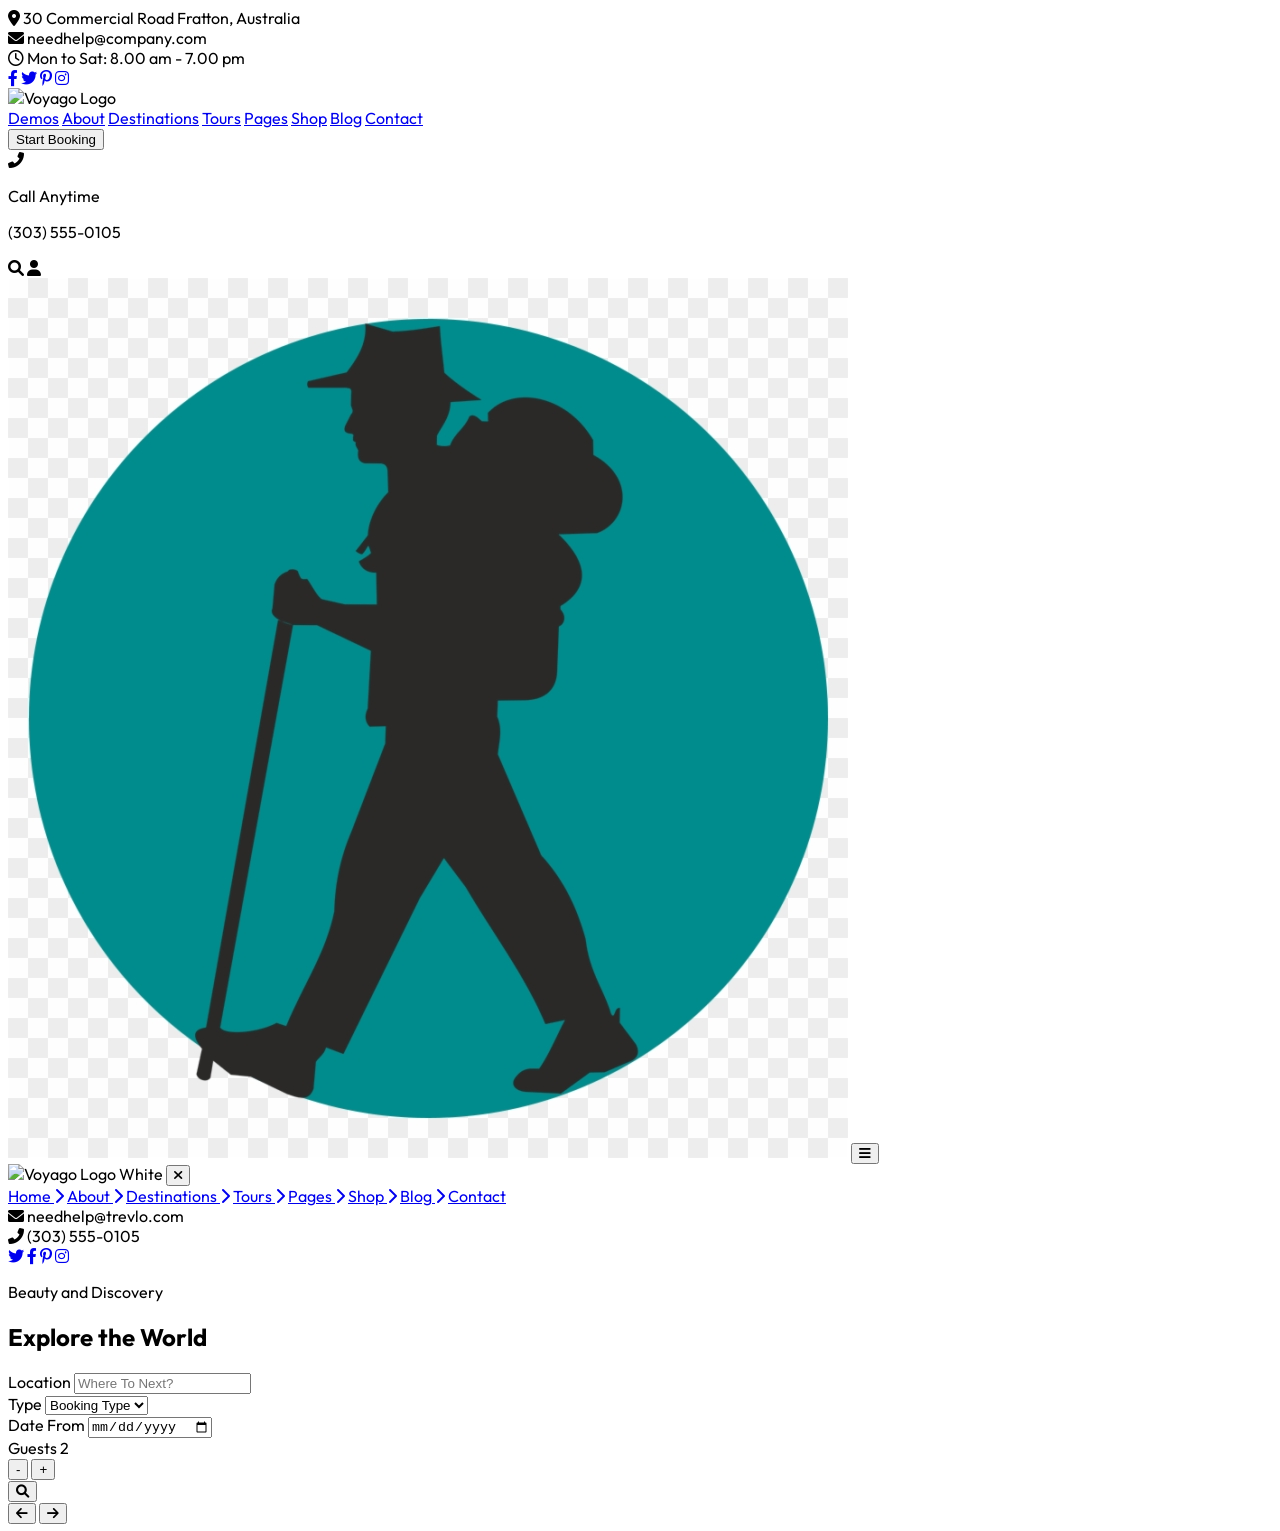
==== newDesign.html @ 580f471e "feat: update header design for background color" ====
<!DOCTYPE html>
<html lang="en">
  <head>
    <meta charset="UTF-8" />
    <meta name="viewport" content="width=device-width, initial-scale=1.0" />
    <title>Voyago - Holiday Planner</title>
    <script src="https://cdn.tailwindcss.com"></script>
    <link
      href="https://cdnjs.cloudflare.com/ajax/libs/font-awesome/6.0.0-beta3/css/all.min.css"
      rel="stylesheet"
    />
    <link rel="preconnect" href="https://fonts.googleapis.com" />
    <link rel="preconnect" href="https://fonts.gstatic.com" crossorigin />
    <link
      href="https://fonts.googleapis.com/css2?family=Outfit:wght@100..900&display=swap"
      rel="stylesheet"
    />
    <link
      href="https://fonts.googleapis.com/css2?family=Shadows+Into+Light&display=swap"
      rel="stylesheet"
    />
    <script>
      // Custom configuration for Tailwind CSS to match the design
      tailwind.config = {
        theme: {
          extend: {
            // Custom breakpoints for screens
            screens: {
              // Default small and medium breakpoints
              sm: "640px",
              md: "768px",

              // Redefine the 'lg' breakpoint to 1280px.
              // This means any class with an 'lg:' prefix will now activate
              // at 1280px instead of the default 1024px.
              lg: "1280px",

              // Keep default larger breakpoints
              // 'xl': '1280px',
              // '2xl': '1536px',
            },
            fontFamily: {
              shadowsLight: ["Shadows Into Light", "sans-serif"],
              outfit: ["Outfit", "sans-serif"],
            },
            colors: {
              "brand-dark": "#302038",
              "brand-primary": "#FF5956",
              "brand-grey": "#F7F2EE"
            },
            backgroundImage: {
              "hero-pattern": "url('./assets/images/HeroSection.jpg')",
            },
          },
        },
      };
    </script>
    <style>
      body {
        font-family: "Outfit", sans-serif;
      }

      /* Custom CSS for Animations */
      @keyframes zoomIn {
        from {
          transform: scale(1);
        }

        to {
          transform: scale(1.1);
        }
      }

      .hero-bg-animate {
        animation: zoomIn 10s ease-out infinite alternate;
      }

      @keyframes popUp {
        from {
          opacity: 0;
          transform: translateY(30px);
        }

        to {
          opacity: 1;
          transform: translateY(0);
        }
      }

      .hero-text-animate {
        /* Staggering the animation with delays */
        animation: popUp 0.8s ease-out forwards;
      }

      .hero-text-animate p {
        opacity: 0;
        animation: popUp 0.8s ease-out 0.3s forwards;
      }

      .hero-text-animate h1 {
        opacity: 0;
        animation: popUp 0.8s ease-out 0.6s forwards;
      }

      .hero-form-animate {
        opacity: 0;
        animation: popUp 0.8s ease-out 0.9s forwards;
      }

      /* Smooth transition for background image change */
      .hero-section {
        transition: background-image 1s ease-in-out;
      }
    </style>
  </head>

  <body class="bg-gray-100">
    <!-- The header element wraps both the top bar and the main navigation -->
    <header class="absolute top-0 left-0 right-0 z-20">
      <!-- Top contact bar -->
      <!-- The parent is now a full-width flex container -->
      <div class="hidden lg:flex w-full">
        <!-- Dark section that grows to fill available space -->
        <div
          class="bg-brand-dark text-white flex-grow flex justify-between items-center pl-4 pr-6"
        >
          <!-- Left Side: Address & Email -->
          <div class="flex items-center space-x-6 text-sm">
            <div class="flex items-center space-x-2 py-3">
              <i class="fas fa-map-marker-alt text-brand-primary"></i>
              <span>30 Commercial Road Fratton, Australia</span>
            </div>
            <div class="flex items-center space-x-2 py-3">
              <i class="fas fa-envelope text-brand-primary"></i>
              <span>needhelp@company.com</span>
            </div>
          </div>

          <!-- Right Side (within dark bar): Timings -->
          <div class="flex items-center space-x-2 text-sm">
            <i class="far fa-clock text-brand-primary"></i>
            <span>Mon to Sat: 8.00 am - 7.00 pm</span>
          </div>
        </div>

        <!-- Primary Color Section: Social Media -->
        <div
          class="bg-brand-primary text-white flex items-center space-x-6 px-6"
        >
          <a href="#" class="hover:opacity-80"
            ><i class="fab fa-facebook-f"></i
          ></a>
          <a href="#" class="hover:opacity-80"
            ><i class="fab fa-twitter"></i
          ></a>
          <a href="#" class="hover:opacity-80"
            ><i class="fab fa-pinterest-p"></i
          ></a>
          <a href="#" class="hover:opacity-80"
            ><i class="fab fa-instagram"></i
          ></a>
        </div>
      </div>

      <!-- Main navigation -->
      <nav>
        <!-- Desktop Navigation -->
        <div class="hidden lg:flex w-full items-stretch">
          <!-- White Section (Left): Logo, Links, Start Booking -->
          <div
            class="bg-white flex-grow flex items-center justify-between px-6 py-6"
          >
            <!-- Logo & Nav Links Group -->
            <div class="flex items-center space-x-12">
              <!-- Logo -->
              <img
                src="https://i.imgur.com/vJc25Vn.png"
                alt="Voyago Logo"
                class="h-12"
              />

              <!-- Desktop Menu Links -->
              <div class="flex items-center space-x-8 text-gray-700">
                <a href="#" class="hover:text-brand-primary">Demos</a>
                <a href="#" class="hover:text-brand-primary">About</a>
                <a href="#" class="hover:text-brand-primary">Destinations</a>
                <a
                  href="#"
                  class="font-bold text-black border-b-2 border-brand-primary pb-1"
                  >Tours</a
                >
                <a href="#" class="hover:text-brand-primary">Pages</a>
                <a href="#" class="hover:text-brand-primary">Shop</a>
                <a href="#" class="hover:text-brand-primary">Blog</a>
                <a href="#" class="hover:text-brand-primary">Contact</a>
              </div>
            </div>

            <!-- Start Booking Button -->
            <button
              class="bg-brand-grey text-gray-800 px-6 py-3 mx-5 rounded-md hover:bg-brand-primary hover:text-white font-semibold"
            >
              Start Booking
            </button>
          </div>

          <!-- Primary Color Section (Right): Call, Icons -->
          <div class="bg-brand-primary text-white flex items-center pr-6 py-6">
            <!-- Call Section -->
            <div class="flex items-center px-6 h-full border-r border-white/20">
              <div class="mr-4">
                <i class="fas fa-phone-alt text-2xl"></i>
              </div>
              <div>
                <p class="text-xs font-light">Call Anytime</p>
                <p class="font-bold">(303) 555-0105</p>
              </div>
            </div>
            <!-- Icons Section -->
            <div class="flex items-center space-x-4 px-4 h-full">
              <i class="fas fa-search cursor-pointer"></i>
              <i class="fas fa-user cursor-pointer"></i>
            </div>
          </div>
        </div>

        <!-- MOBILE NAVIGATION -->
        <div class="lg:hidden bg-white">
          <div
            class="container mx-auto px-4 flex justify-between items-center py-4"
          >
            <!-- Logo -->
            <img
              src="./assets/images/voyagoLogo.png"
              alt="Voyago Logo"
              class="h-12"
            />

            <!-- Mobile Menu Button (Hamburger) -->
            <button
              id="open-menu-button"
              class="text-gray-600 focus:outline-none"
            >
              <i class="fas fa-bars text-2xl"></i>
            </button>
          </div>
        </div>
      </nav>
    </header>

    <!-- Mobile Side-Drawer Menu with Vertical Scrollbar -->
    <div
      id="side-drawer"
      class="fixed top-0 left-0 h-full w-80 max-w-full bg-brand-dark text-white z-50 transform -translate-x-full transition-transform duration-300 ease-in-out"
    >
      <!-- This div is now scrollable on the Y-axis if its content overflows -->
      <div class="p-6 h-full overflow-y-auto">
        <!-- Drawer Header -->
        <div class="flex justify-between items-center mb-8">
          <img
            src="https://i.imgur.com/gCeE82v.png"
            alt="Voyago Logo White"
            class="h-10"
          />
          <button id="close-menu-button" class="focus:outline-none">
            <i class="fas fa-times text-2xl"></i>
          </button>
        </div>

        <!-- Navigation Links -->
        <nav class="flex flex-col space-y-2">
          <a
            href="#"
            class="flex justify-between items-center py-3 border-b border-gray-700"
            ><span>Home</span>
            <span class="bg-brand-primary px-2 py-1"
              ><i class="fas fa-chevron-right text-xs"></i></span
          ></a>
          <a
            href="#"
            class="flex justify-between items-center py-3 border-b border-gray-700"
            ><span>About</span>
            <span class="bg-brand-primary px-2 py-1"
              ><i class="fas fa-chevron-right text-xs"></i></span
          ></a>
          <a
            href="#"
            class="flex justify-between items-center py-3 border-b border-gray-700"
            ><span>Destinations</span>
            <span class="bg-brand-primary px-2 py-1"
              ><i class="fas fa-chevron-right text-xs"></i></span
          ></a>
          <a
            href="#"
            class="flex justify-between items-center py-3 border-b border-gray-700"
            ><span>Tours</span>
            <span class="bg-brand-primary px-2 py-1"
              ><i class="fas fa-chevron-right text-xs"></i></span
          ></a>
          <a
            href="#"
            class="flex justify-between items-center py-3 border-b border-gray-700"
            ><span>Pages</span>
            <span class="bg-brand-primary px-2 py-1"
              ><i class="fas fa-chevron-right text-xs"></i></span
          ></a>
          <a
            href="#"
            class="flex justify-between items-center py-3 border-b border-gray-700"
            ><span>Shop</span>
            <span class="bg-brand-primary px-2 py-1"
              ><i class="fas fa-chevron-right text-xs"></i></span
          ></a>
          <a
            href="#"
            class="flex justify-between items-center py-3 border-b border-gray-700"
            ><span>Blog</span>
            <span class="bg-brand-primary px-2 py-1"
              ><i class="fas fa-chevron-right text-xs"></i></span
          ></a>
          <a href="#" class="flex justify-between items-center py-3"
            ><span>Contact</span></a
          >
        </nav>

        <!-- Contact Info -->
        <div class="mt-12 space-y-4">
          <div class="flex items-center space-x-3">
            <i class="fas fa-envelope text-brand-primary text-xl"></i>
            <span>needhelp@trevlo.com</span>
          </div>
          <div class="flex items-center space-x-3">
            <i class="fas fa-phone-alt text-brand-primary text-xl"></i>
            <span>(303) 555-0105</span>
          </div>
        </div>

        <!-- Social Icons -->
        <div class="flex space-x-6 mt-8 pb-4">
          <a href="#"><i class="fab fa-twitter"></i></a>
          <a href="#"><i class="fab fa-facebook-f"></i></a>
          <a href="#"><i class="fab fa-pinterest-p"></i></a>
          <a href="#"><i class="fab fa-instagram"></i></a>
        </div>
      </div>
    </div>
    <!-- Overlay for Side-Drawer -->
    <div
      id="menu-overlay"
      class="fixed inset-0 bg-black bg-opacity-50 z-40 hidden"
    ></div>

    <main>
      <!-- The hero section with a container for the animated background -->
      <section
        id="hero"
        class="hero-section relative h-screen overflow-hidden flex items-center justify-center text-white p-4"
      >
        <!-- The div below will have its background image changed by JavaScript -->
        <div
          id="hero-bg"
          class="absolute inset-0 bg-cover bg-center hero-bg-animate"
        ></div>
        <div class="absolute inset-0 bg-black opacity-40"></div>

        <div class="relative z-10 text-center">
          <div class="hero-text-animate">
            <p class="text-4xl font-light tracking-widest font-shadowsLight">
              Beauty and Discovery
            </p>
            <h1 class="text-5xl md:text-7xl lg:text-8xl font-bold my-4">
              Explore the World
            </h1>
          </div>

          <!-- Booking Form -->
          <div
            class="hero-form-animate bg-white text-gray-600 rounded-lg p-4 flex flex-col md:flex-row items-center md:space-x-4 w-full max-w-4xl mx-auto mt-8"
          >
            <div class="w-full md:flex-1 mb-4 md:mb-0 text-left p-2">
              <label for="location" class="block text-xs text-gray-500"
                >Location</label
              >
              <input
                type="text"
                id="location"
                placeholder="Where To Next?"
                class="w-full border-none focus:ring-0 p-0 text-base font-semibold"
              />
            </div>
            <div
              class="w-full md:border-l md:border-gray-200 md:pl-4 md:flex-1 mb-4 md:mb-0 text-left p-2"
            >
              <label for="type" class="block text-xs text-gray-500">Type</label>
              <select
                id="type"
                class="w-full border-none focus:ring-0 p-0 bg-white text-base font-semibold"
              >
                <option>Booking Type</option>
                <option>Adventure</option>
                <option>Relaxation</option>
                <option>Cultural</option>
              </select>
            </div>
            <div
              class="w-full md:border-l md:border-gray-200 md:pl-4 md:flex-1 mb-4 md:mb-0 text-left p-2"
            >
              <label for="date" class="block text-xs text-gray-500"
                >Date From</label
              >
              <input
                type="date"
                id="date"
                class="w-full border-none focus:ring-0 p-0 text-base font-semibold"
              />
            </div>
            <div
              class="w-full md:border-l md:border-gray-200 md:pl-4 flex items-center justify-between mb-4 md:mb-0 p-2"
            >
              <div class="text-left">
                <label for="guests" class="block text-xs text-gray-500"
                  >Guests</label
                >
                <span id="guests" class="font-semibold text-base">2</span>
              </div>
              <div class="flex items-center space-x-2 ml-4">
                <button
                  class="bg-gray-200 w-6 h-6 rounded-full flex items-center justify-center"
                >
                  -
                </button>
                <button
                  class="bg-gray-200 w-6 h-6 rounded-full flex items-center justify-center"
                >
                  +
                </button>
              </div>
            </div>
            <button
              class="bg-brand-primary text-white w-full md:w-auto px-6 py-6 rounded-lg hover:bg-red-600"
            >
              <i class="fas fa-search text-xl"></i>
            </button>
          </div>
        </div>

        <!-- Slider Arrows -->
        <button
          class="group absolute left-4 top-1/2 transform -translate-y-1/2 p-3 rounded-full border-2 border-white/40 text-white hover:border-white hover:text-white transition hidden md:block"
        >
          <i
            class="fas fa-arrow-left opacity-60 group-hover:opacity-100 transition"
          ></i>
        </button>

        <button
          class="group absolute right-4 top-1/2 transform -translate-y-1/2 p-3 rounded-full border-2 border-white/40 text-white hover:border-white hover:text-white transition hidden md:block"
        >
          <i
            class="fas fa-arrow-right opacity-60 group-hover:opacity-100 transition"
          ></i>
        </button>
      </section>
    </main>

    <script>
      // Hero section image slideshow
      document.addEventListener("DOMContentLoaded", function () {
        // Mobile Menu Drawer Logic
        const openMenuButton = document.getElementById("open-menu-button");
        const closeMenuButton = document.getElementById("close-menu-button");
        const sideDrawer = document.getElementById("side-drawer");
        const menuOverlay = document.getElementById("menu-overlay");

        const openMenu = () => {
          sideDrawer.classList.remove("-translate-x-full");
          menuOverlay.classList.remove("hidden");
          document.body.style.overflow = "hidden";
        };

        const closeMenu = () => {
          sideDrawer.classList.add("-translate-x-full");
          menuOverlay.classList.add("hidden");
          document.body.style.overflow = "";
        };

        openMenuButton.addEventListener("click", openMenu);
        closeMenuButton.addEventListener("click", closeMenu);
        menuOverlay.addEventListener("click", closeMenu);

        const heroBg = document.getElementById("hero-bg");
        const images = [
          "./assets/images/hero-section-image.jpg",
          "./assets/images/boat-in-a-lake.jpg",
          "./assets/images/hot-air-balooning.jpg",
        ];
        let currentImageIndex = 0;

        function changeBackgroundImage() {
          currentImageIndex = (currentImageIndex + 1) % images.length;
          heroBg.style.backgroundImage = `url('${images[currentImageIndex]}')`;
        }

        // Set the initial image
        heroBg.style.backgroundImage = `url('${images[0]}')`;

        // Change image every 5 seconds
        setInterval(changeBackgroundImage, 5000);
      });
    </script>
  </body>
</html>
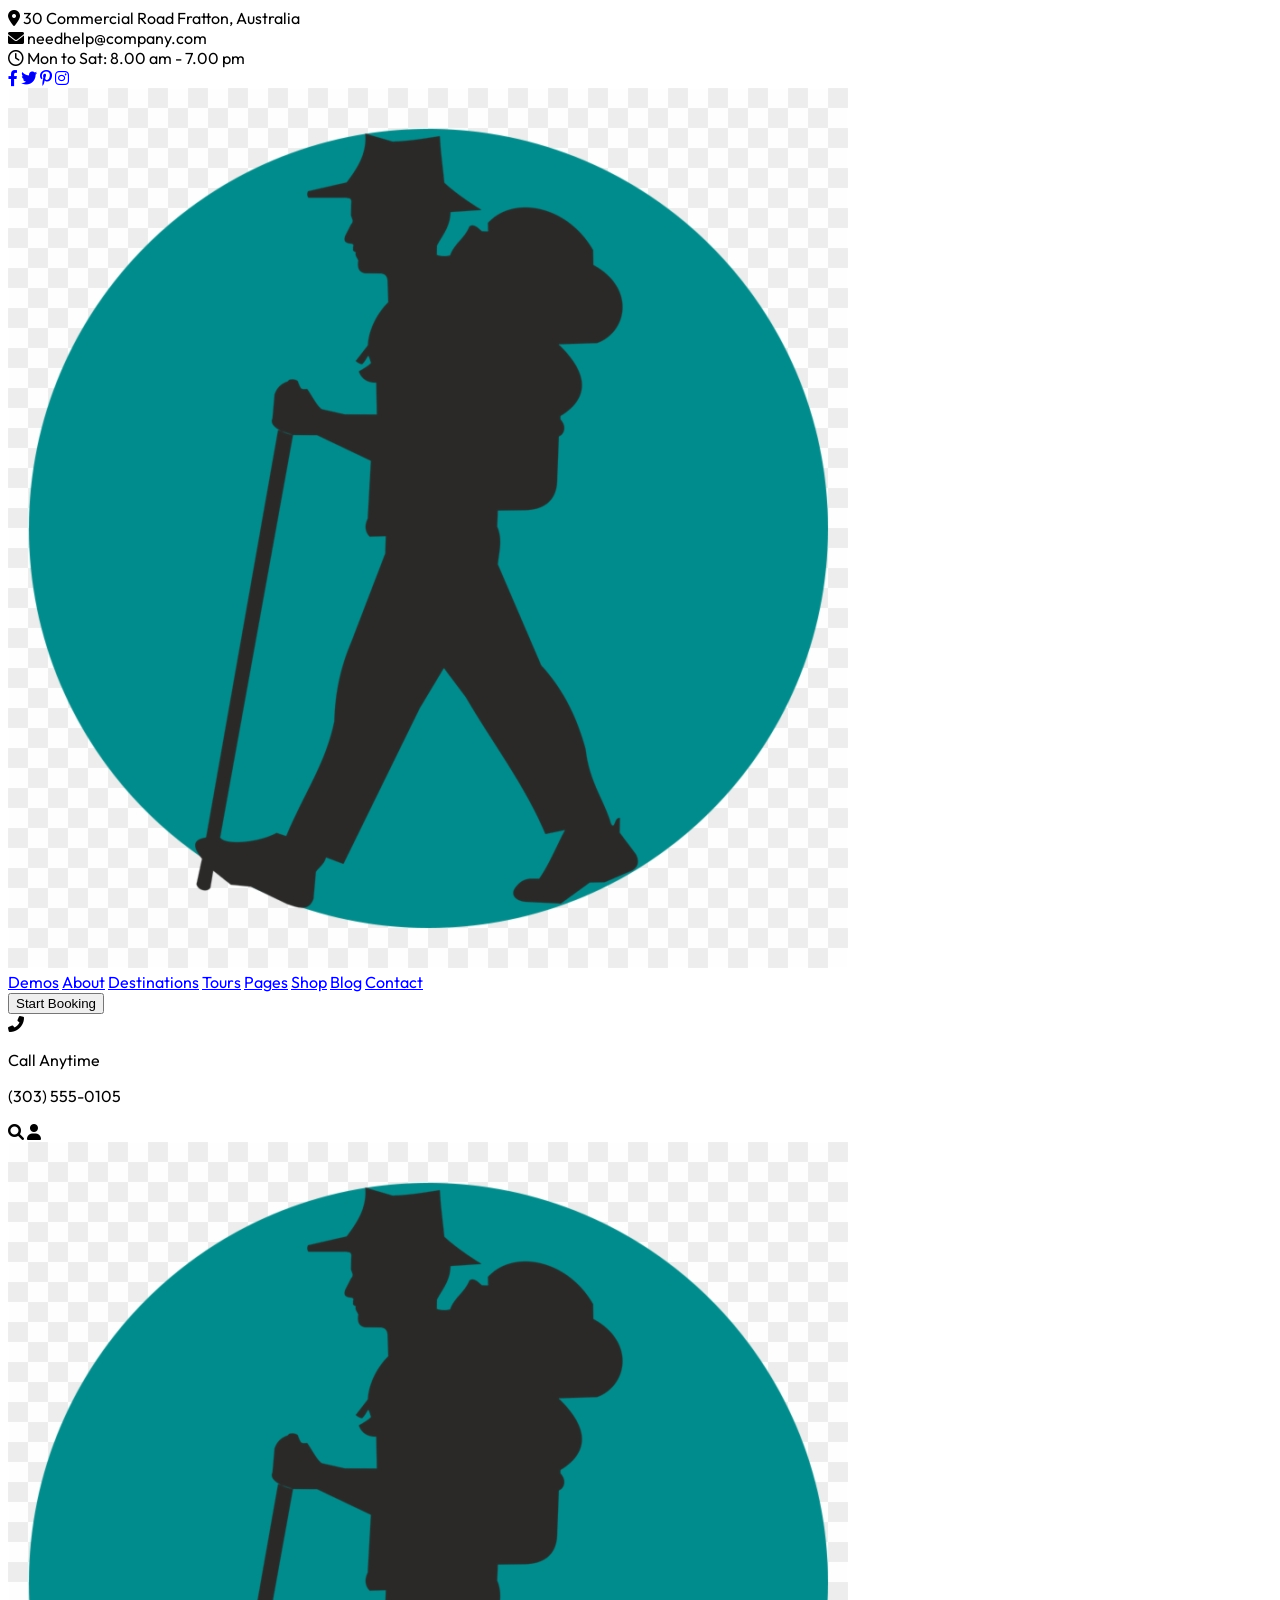
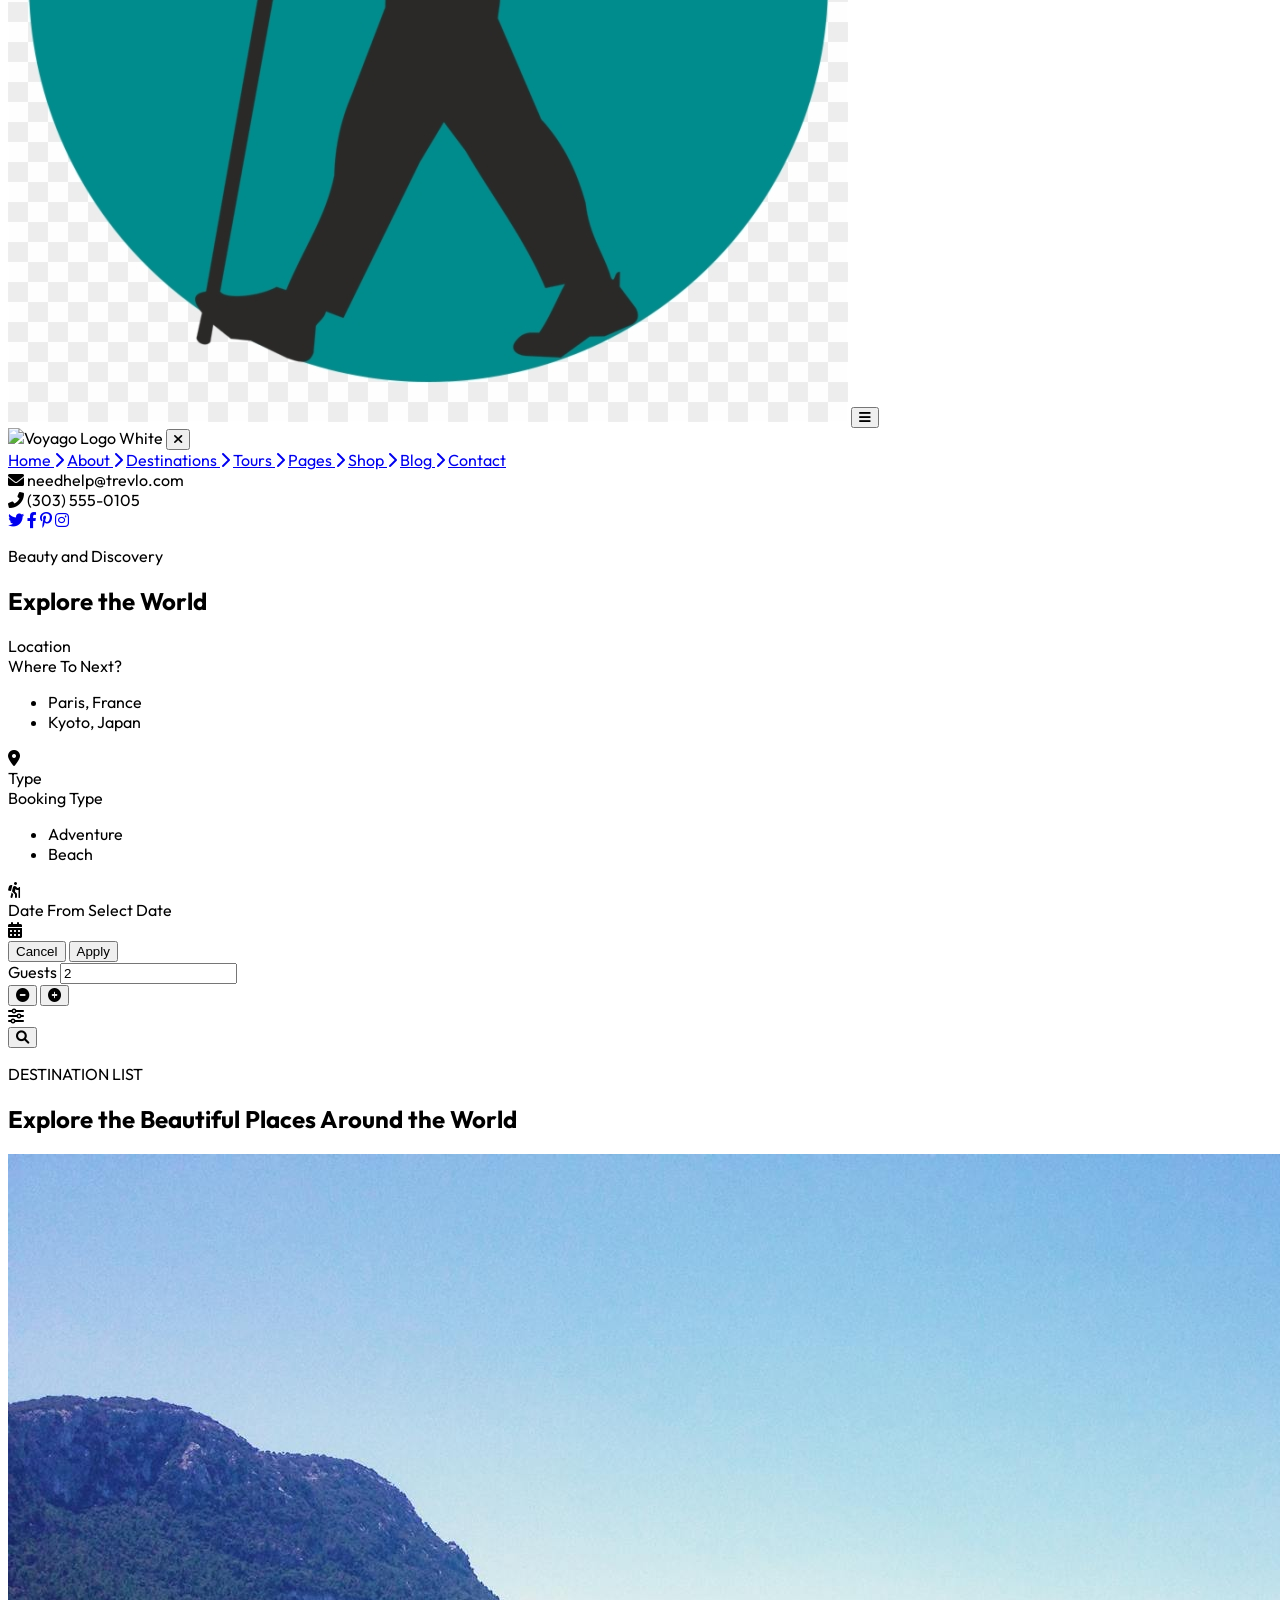
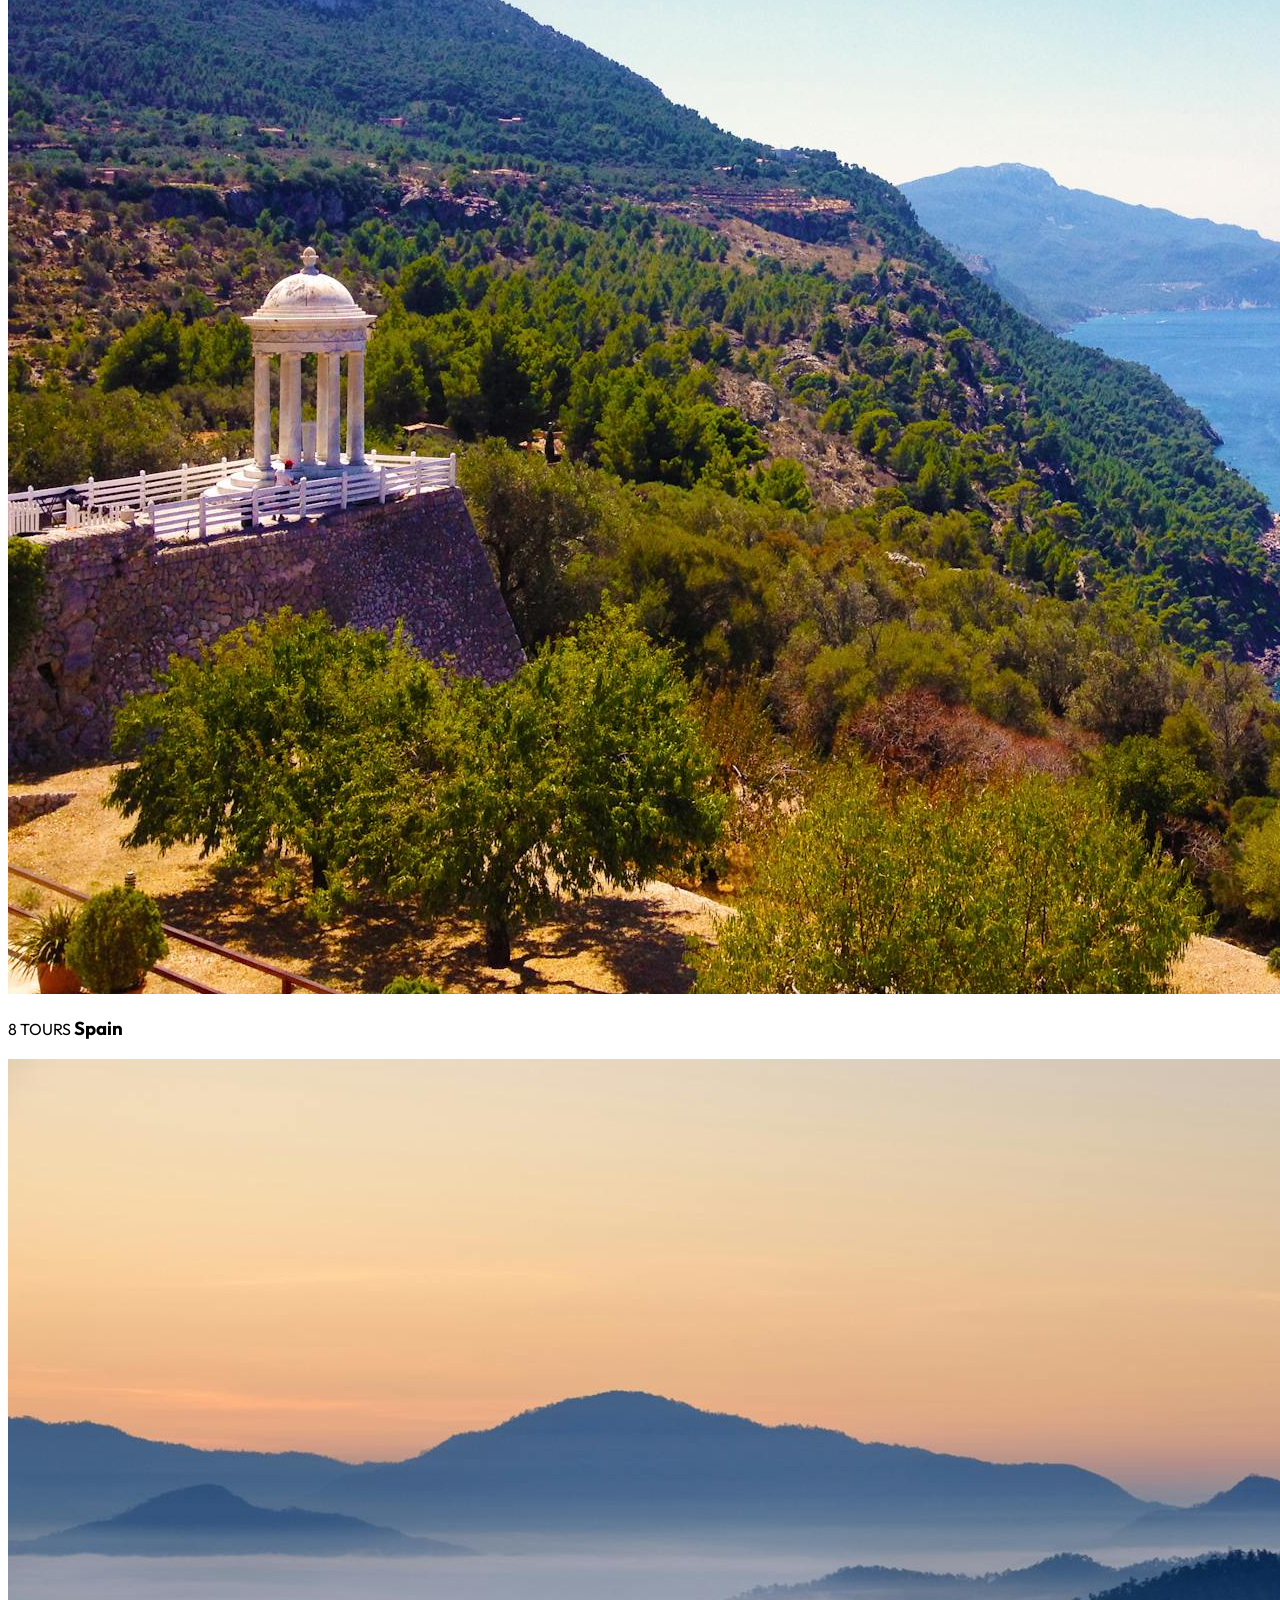
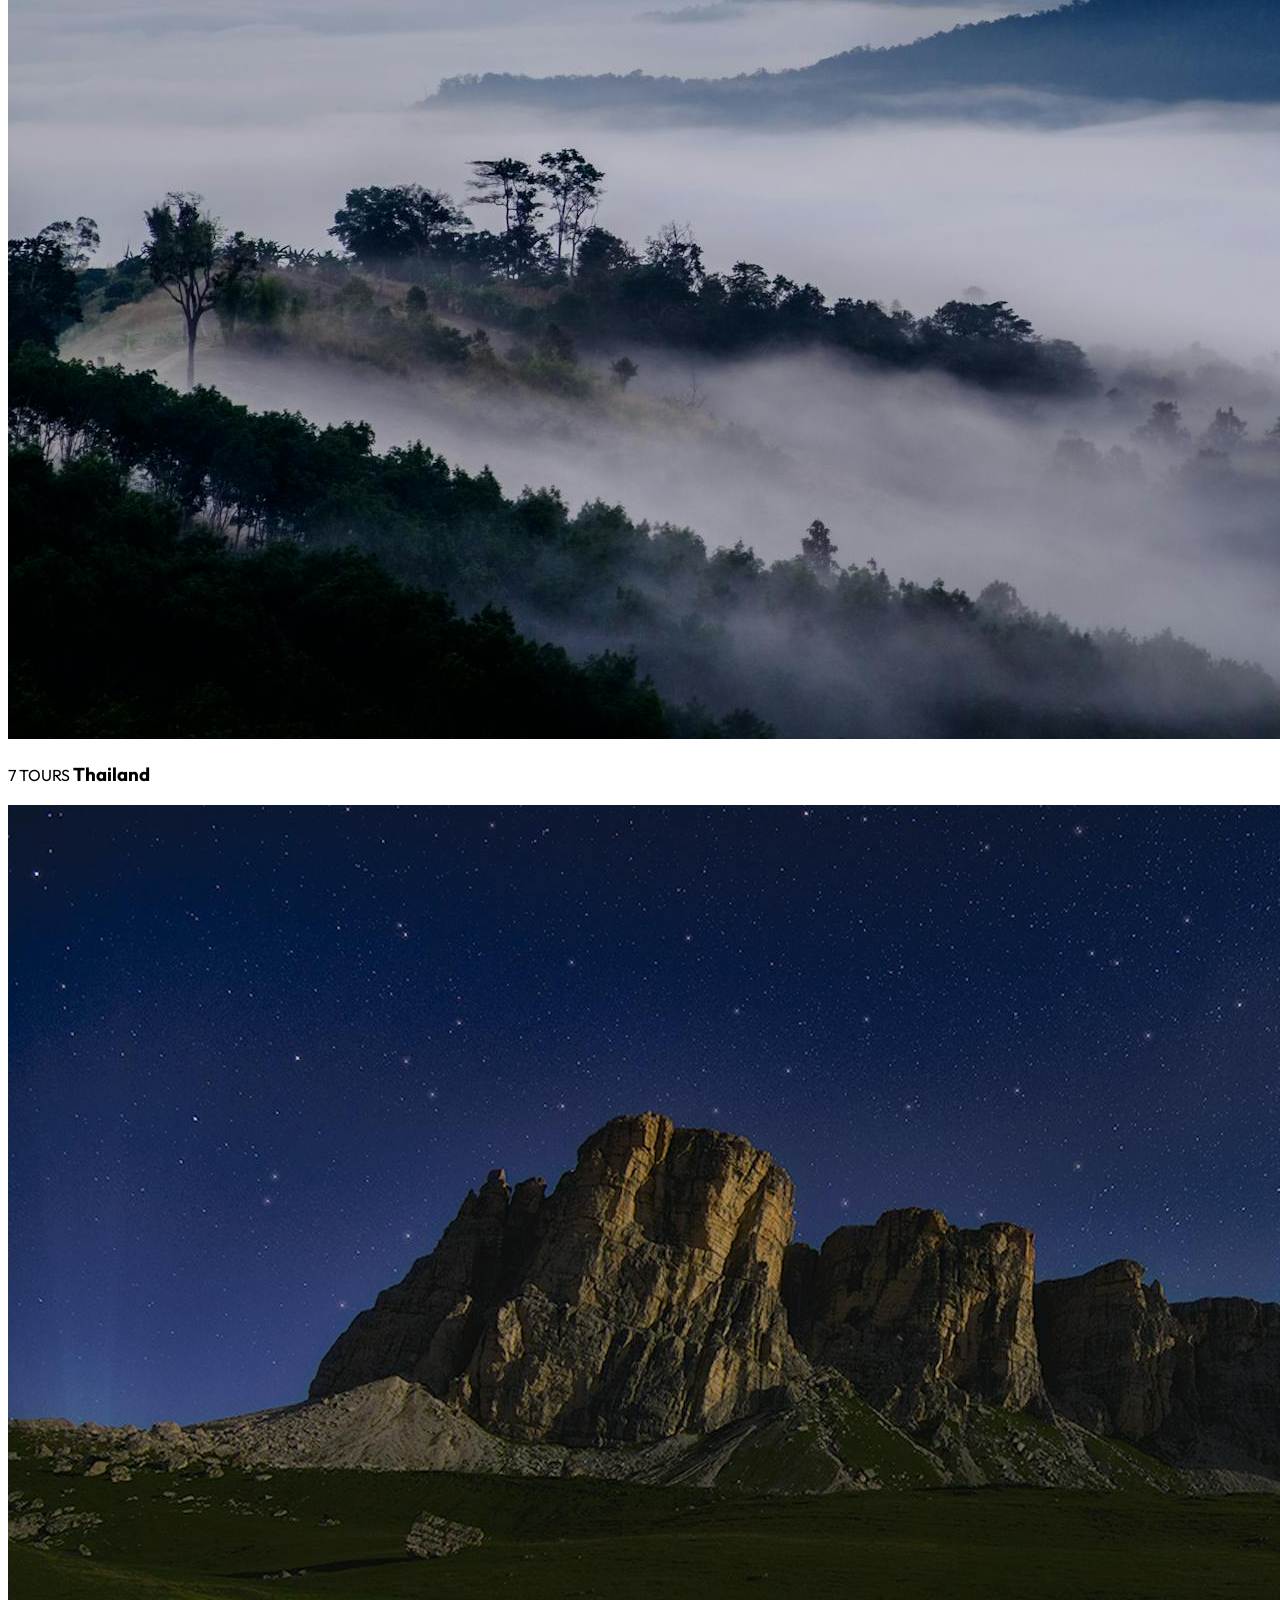
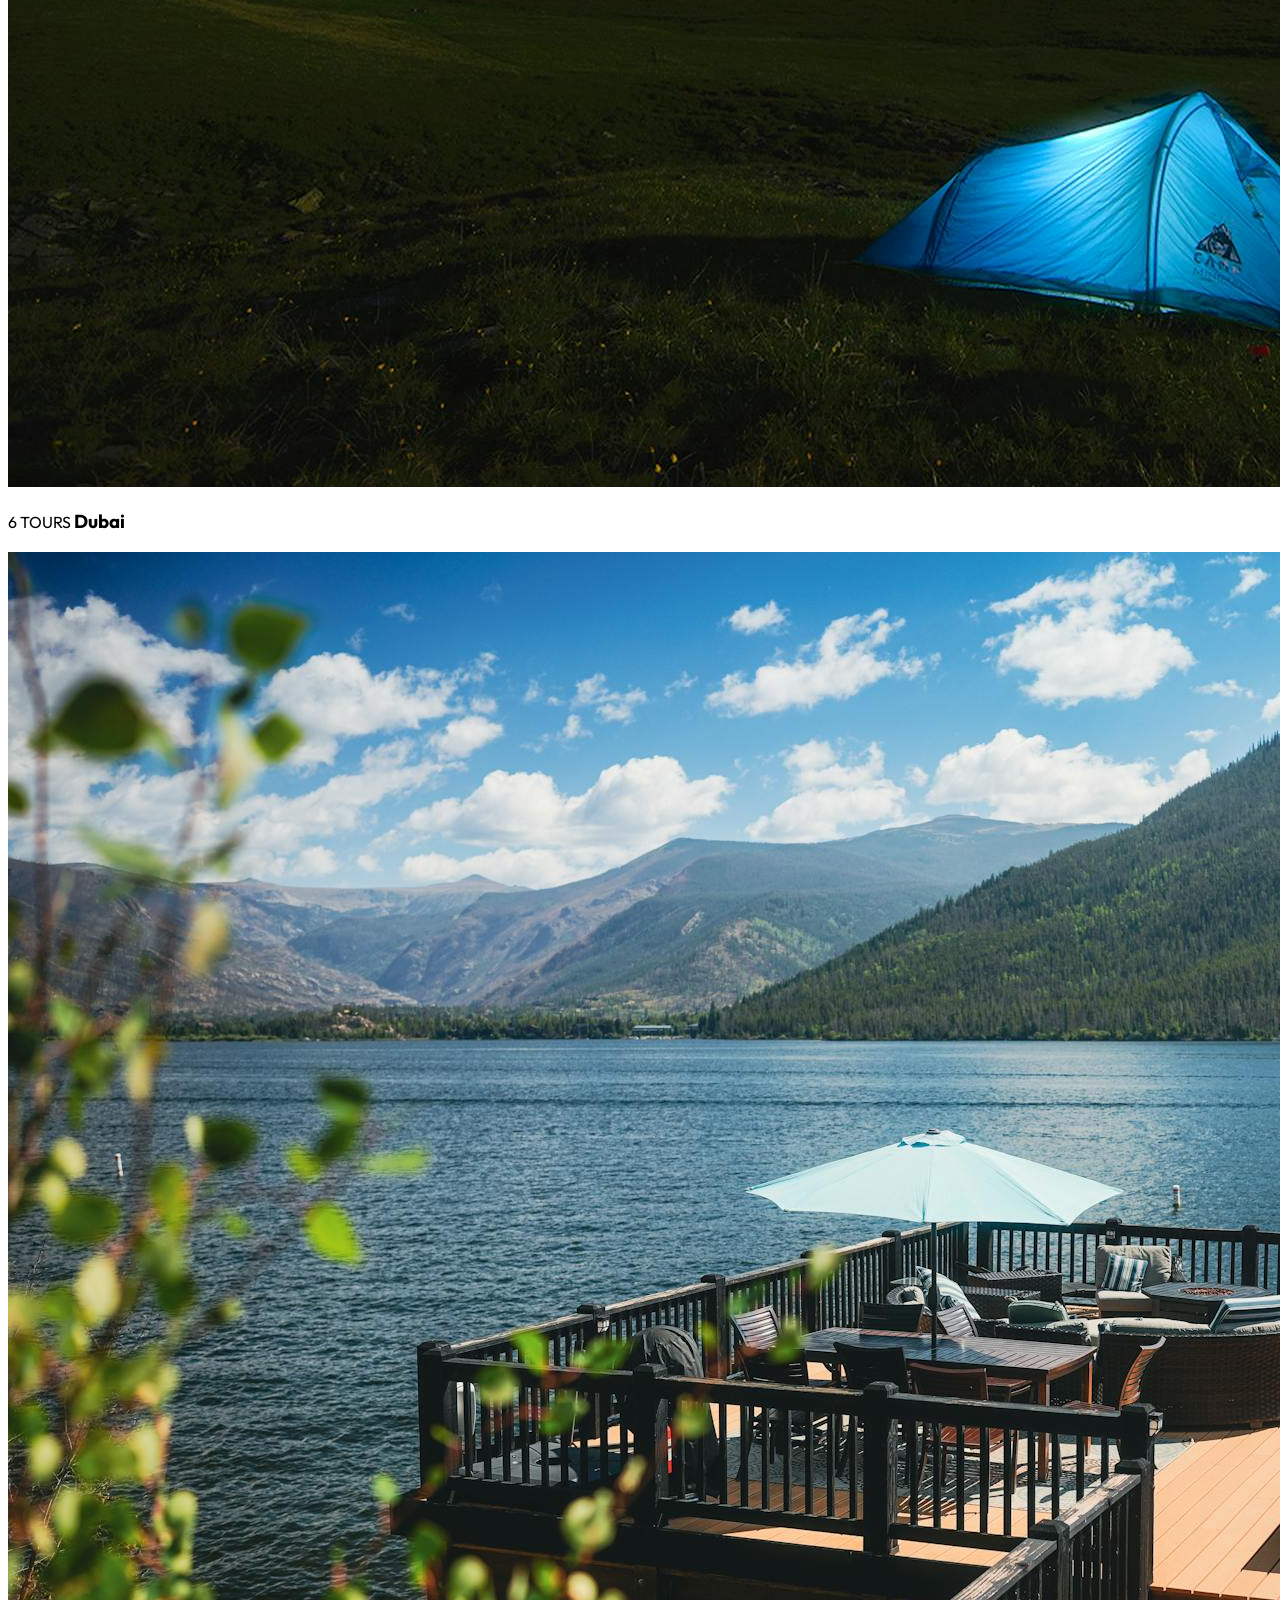
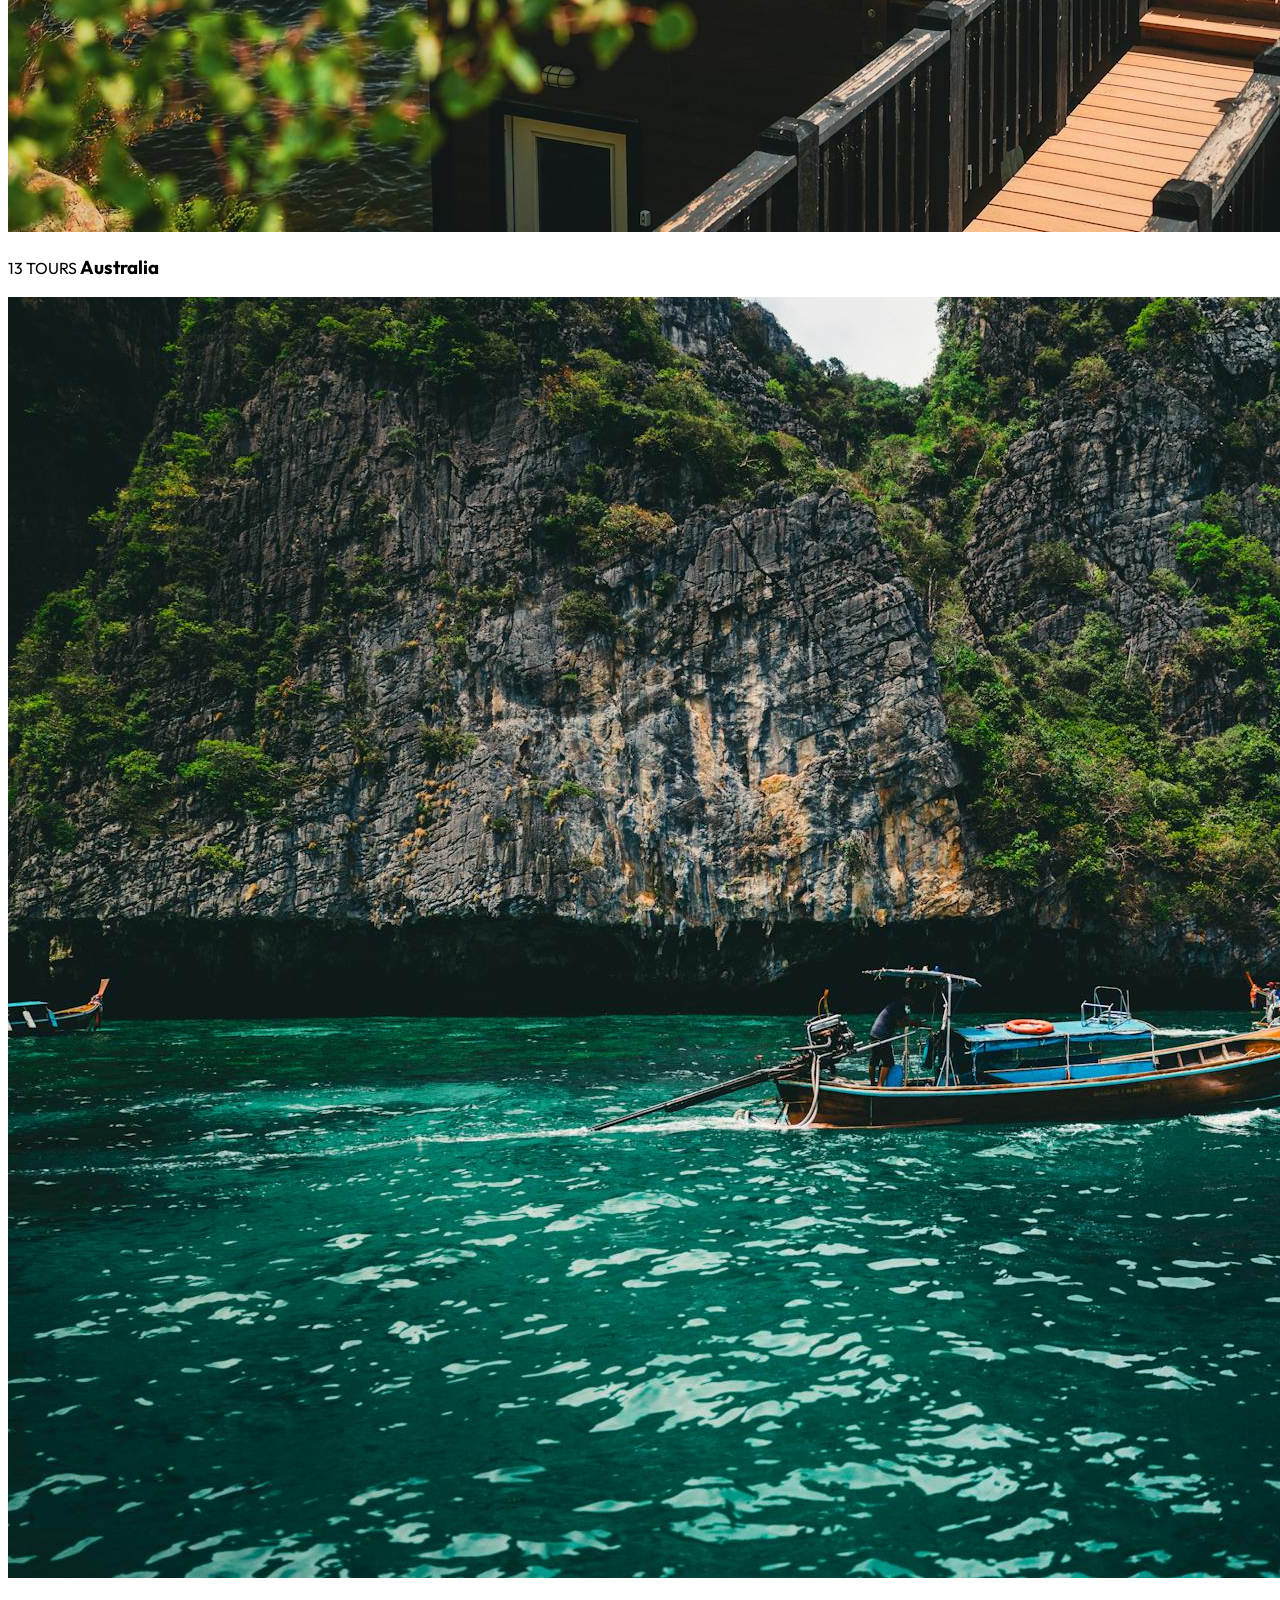
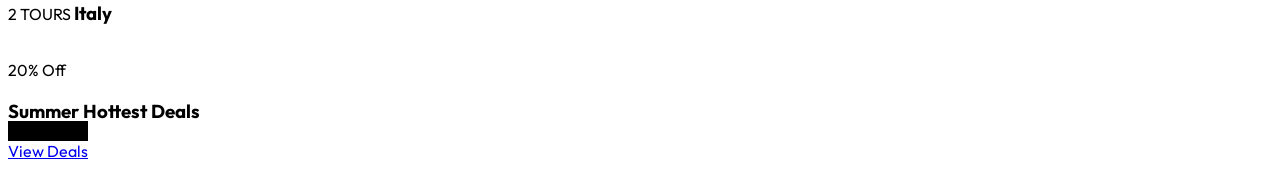
==== commit b4a6af9f: "feat: add tours list section in home page" ====
--- a/newDesign.html
+++ b/newDesign.html
@@ -19,6 +19,7 @@
       href="https://fonts.googleapis.com/css2?family=Shadows+Into+Light&display=swap"
       rel="stylesheet"
     />
+    <link rel="stylesheet" href="./assets/css/custom.css" />
     <script>
       // Custom configuration for Tailwind CSS to match the design
       tailwind.config = {
@@ -46,7 +47,7 @@
             colors: {
               "brand-dark": "#302038",
               "brand-primary": "#FF5956",
-              "brand-grey": "#F7F2EE"
+              "brand-grey": "#F7F2EE",
             },
             backgroundImage: {
               "hero-pattern": "url('./assets/images/HeroSection.jpg')",
@@ -55,63 +56,6 @@
         },
       };
     </script>
-    <style>
-      body {
-        font-family: "Outfit", sans-serif;
-      }
-
-      /* Custom CSS for Animations */
-      @keyframes zoomIn {
-        from {
-          transform: scale(1);
-        }
-
-        to {
-          transform: scale(1.1);
-        }
-      }
-
-      .hero-bg-animate {
-        animation: zoomIn 10s ease-out infinite alternate;
-      }
-
-      @keyframes popUp {
-        from {
-          opacity: 0;
-          transform: translateY(30px);
-        }
-
-        to {
-          opacity: 1;
-          transform: translateY(0);
-        }
-      }
-
-      .hero-text-animate {
-        /* Staggering the animation with delays */
-        animation: popUp 0.8s ease-out forwards;
-      }
-
-      .hero-text-animate p {
-        opacity: 0;
-        animation: popUp 0.8s ease-out 0.3s forwards;
-      }
-
-      .hero-text-animate h1 {
-        opacity: 0;
-        animation: popUp 0.8s ease-out 0.6s forwards;
-      }
-
-      .hero-form-animate {
-        opacity: 0;
-        animation: popUp 0.8s ease-out 0.9s forwards;
-      }
-
-      /* Smooth transition for background image change */
-      .hero-section {
-        transition: background-image 1s ease-in-out;
-      }
-    </style>
   </head>
 
   <body class="bg-gray-100">
@@ -174,7 +118,7 @@
             <div class="flex items-center space-x-12">
               <!-- Logo -->
               <img
-                src="https://i.imgur.com/vJc25Vn.png"
+                src="./assets/images/voyagoLogo.png"
                 alt="Voyago Logo"
                 class="h-12"
               />
@@ -351,19 +295,21 @@
     ></div>
 
     <main>
-      <!-- The hero section with a container for the animated background -->
       <section
         id="hero"
-        class="hero-section relative h-screen overflow-hidden flex items-center justify-center text-white p-4"
+        class="hero-section relative h-screen flex items-center justify-center text-white p-4 z-10"
       >
-        <!-- The div below will have its background image changed by JavaScript -->
-        <div
-          id="hero-bg"
-          class="absolute inset-0 bg-cover bg-center hero-bg-animate"
-        ></div>
+        <!-- The overflow-hidden is now placed on the background image container itself,
+             which contains the zoom effect without clipping the main calendar. -->
+        <div class="absolute inset-0 overflow-hidden">
+          <div
+            id="hero-bg"
+            class="absolute inset-0 bg-cover bg-center hero-bg-animate"
+          ></div>
+        </div>
         <div class="absolute inset-0 bg-black opacity-40"></div>
 
-        <div class="relative z-10 text-center">
+        <div class="relative z-10 text-center w-full max-w-6xl">
           <div class="hero-text-animate">
             <p class="text-4xl font-light tracking-widest font-shadowsLight">
               Beauty and Discovery
@@ -375,138 +321,320 @@
 
           <!-- Booking Form -->
           <div
-            class="hero-form-animate bg-white text-gray-600 rounded-lg p-4 flex flex-col md:flex-row items-center md:space-x-4 w-full max-w-4xl mx-auto mt-8"
+            class="hero-form-animate bg-white text-gray-600 rounded-lg shadow-2xl flex flex-col lg:flex-row items-stretch w-full mx-auto mt-12"
           >
-            <div class="w-full md:flex-1 mb-4 md:mb-0 text-left p-2">
-              <label for="location" class="block text-xs text-gray-500"
-                >Location</label
-              >
-              <input
-                type="text"
-                id="location"
-                placeholder="Where To Next?"
-                class="w-full border-none focus:ring-0 p-0 text-base font-semibold"
+            <!-- On mobile, the form fields now stack vertically inside this container -->
+            <div
+              class="flex-grow grid grid-cols-1 md:grid-cols-2 lg:grid-cols-4"
+            >
+              <!-- Location Field -->
+              <div
+                class="flex items-center justify-between p-4 border-b lg:border-b-0 lg:border-r border-gray-200"
+              >
+                <div class="custom-select-wrapper w-full text-left relative">
+                  <label class="block text-sm text-gray-500">Location</label>
+                  <div class="custom-select-trigger cursor-pointer">
+                    <span class="text-base font-semibold">Where To Next?</span>
+                    <input type="hidden" name="location" value="" />
+                  </div>
+                  <ul
+                    class="custom-select-options hidden absolute z-10 mt-2 w-full bg-white border border-gray-200 rounded-md shadow-lg max-h-48 overflow-y-auto"
+                  >
+                    <li
+                      class="p-2 hover:bg-brand-primary hover:text-white cursor-pointer"
+                      data-value="paris"
+                    >
+                      Paris, France
+                    </li>
+                    <li
+                      class="p-2 hover:bg-brand-primary hover:text-white cursor-pointer"
+                      data-value="kyoto"
+                    >
+                      Kyoto, Japan
+                    </li>
+                  </ul>
+                </div>
+                <i class="fas fa-map-marker-alt text-gray-400 text-xl ml-4"></i>
+              </div>
+
+              <!-- Type Field -->
+              <div
+                class="flex items-center justify-between p-4 border-b lg:border-b-0 lg:border-r border-gray-200"
+              >
+                <div class="custom-select-wrapper w-full text-left relative">
+                  <label class="block text-sm text-gray-500">Type</label>
+                  <div class="custom-select-trigger cursor-pointer">
+                    <span class="text-base font-semibold">Booking Type</span>
+                    <input type="hidden" name="type" value="" />
+                  </div>
+                  <ul
+                    class="custom-select-options hidden absolute z-10 mt-2 w-full bg-white border border-gray-200 rounded-md shadow-lg max-h-48 overflow-y-auto"
+                  >
+                    <li
+                      class="p-2 hover:bg-brand-primary hover:text-white cursor-pointer"
+                      data-value="adventure"
+                    >
+                      Adventure
+                    </li>
+                    <li
+                      class="p-2 hover:bg-brand-primary hover:text-white cursor-pointer"
+                      data-value="beach"
+                    >
+                      Beach
+                    </li>
+                  </ul>
+                </div>
+                <i class="fas fa-hiking text-gray-400 text-xl ml-4"></i>
+              </div>
+
+              <!-- Date From Field -->
+              <div
+                id="date-picker-trigger"
+                class="relative flex items-center justify-between p-4 border-b lg:border-b-0 lg:border-r border-gray-200 cursor-pointer"
+              >
+                <div class="text-left w-full">
+                  <label class="block text-sm text-gray-500">Date From</label>
+                  <span id="date-display" class="text-base font-semibold"
+                    >Select Date</span
+                  >
+                </div>
+                <i class="fas fa-calendar-alt text-gray-400 text-xl ml-4"></i>
+
+                <!-- 
+                            FIX 2: SIMPLIFIED responsive width for the calendar.
+                            - 'w-full' lets it fill the width of its parent (the date field). On mobile, this is correct.
+                            - 'lg:w-[32rem]' restores the fixed width on large screens.
+                            This is a more robust way to handle the responsive width.
+                        -->
+                <div
+                  id="date-picker-container"
+                  class="date-picker-container absolute left-0 top-full mt-2 w-full lg:w-[32rem] bg-white rounded-lg border border-gray-200 p-4 z-20 hidden transform scale-95 opacity-0"
+                >
+                  <div
+                    id="calendars-container"
+                    class="flex flex-col sm:flex-row justify-around"
+                  ></div>
+                  <div
+                    class="flex flex-col sm:flex-row justify-between items-center mt-4 pt-4 border-t border-gray-200 gap-4"
+                  >
+                    <span
+                      id="date-range-display"
+                      class="text-sm text-gray-600"
+                    ></span>
+                    <div class="flex space-x-2">
+                      <button
+                        id="cancel-date-btn"
+                        class="px-4 py-2 bg-brand-dark text-white rounded-md text-sm"
+                      >
+                        Cancel
+                      </button>
+                      <button
+                        id="apply-date-btn"
+                        class="px-4 py-2 bg-brand-primary text-white rounded-md text-sm"
+                      >
+                        Apply
+                      </button>
+                    </div>
+                  </div>
+                </div>
+              </div>
+
+              <!-- Guests Field -->
+              <div class="flex items-center justify-between p-4">
+                <div class="text-left">
+                  <label class="block text-sm text-gray-500">Guests</label>
+                  <input
+                    type="number"
+                    id="guests-input"
+                    class="font-semibold text-base w-12 border-none focus:ring-0 p-0"
+                    value="2"
+                    min="1"
+                  />
+                </div>
+                <div class="flex items-center space-x-3 text-gray-400">
+                  <button id="decrement-guests">
+                    <i class="fas fa-minus-circle text-gray-500"></i>
+                  </button>
+                  <button id="increment-guests">
+                    <i class="fas fa-plus-circle text-gray-500"></i>
+                  </button>
+                  <div class="border-l h-6 border-gray-200"></div>
+                  <i class="fas fa-sliders-h cursor-pointer"></i>
+                </div>
+              </div>
+            </div>
+
+            <!-- On mobile, the button now stacks below the form fields -->
+            <button
+              class="bg-brand-primary text-white px-8 py-4 lg:py-0 rounded-b-lg lg:rounded-r-lg lg:rounded-bl-none hover:bg-red-600 transition-colors"
+            >
+              <i class="fas fa-search text-2xl"></i>
+            </button>
+          </div>
+        </div>
+      </section>
+
+      <!-- ======================================================= -->
+      <!-- ============== Destination List Section =============== -->
+      <!-- ======================================================= -->
+      <section class="py-24 bg-white">
+        <div class="container mx-auto px-4 max-w-7xl">
+          <!-- Grid container for the destination cards -->
+          <div class="grid grid-cols-1 md:grid-cols-2 lg:grid-cols-4 gap-8">
+            <!-- 1. Title Block -->
+            <div class="flex flex-col justify-center lg:pr-8 mb-8 lg:mb-0">
+              <p class="text-brand-primary font-semibold tracking-widest mb-2">
+                DESTINATION LIST
+              </p>
+              <h2 class="text-4xl font-bold text-brand-dark leading-tight">
+                Explore the Beautiful Places Around the World
+              </h2>
+            </div>
+
+            <!-- 2. Spain Card (Rectangle) -->
+            <div class="group relative rounded-2xl overflow-hidden h-72">
+              <img
+                src="./assets/images/spain-cliffs.jpg"
+                alt="Cliffs of Spain"
+                class="w-full h-full object-cover transform group-hover:scale-110 transition-transform duration-700 ease-in-out"
               />
-            </div>
+              <div class="absolute inset-0 bg-black bg-opacity-30"></div>
+              <div
+                class="absolute inset-0 flex flex-col items-center justify-end p-8 text-white text-center"
+              >
+                <!-- Added tour-count-btn class and removed hover: classes -->
+                <span
+                  class="tour-count-btn bg-brand-primary text-white px-3 py-1 rounded-md text-xs font-semibold inline-block transition-all duration-700 transform translate-x-6 group-hover:translate-x-0 cursor-pointer"
+                  >8 TOURS</span
+                >
+                <h3
+                  class="text-2xl font-bold mt-2 destination-name cursor-pointer"
+                >
+                  Spain
+                </h3>
+              </div>
+            </div>
+
+            <!-- 3. Thailand Card (Wide Rectangle) -->
             <div
-              class="w-full md:border-l md:border-gray-200 md:pl-4 md:flex-1 mb-4 md:mb-0 text-left p-2"
-            >
-              <label for="type" class="block text-xs text-gray-500">Type</label>
-              <select
-                id="type"
-                class="w-full border-none focus:ring-0 p-0 bg-white text-base font-semibold"
-              >
-                <option>Booking Type</option>
-                <option>Adventure</option>
-                <option>Relaxation</option>
-                <option>Cultural</option>
-              </select>
-            </div>
+              class="group relative rounded-2xl overflow-hidden md:col-span-2 h-72"
+            >
+              <img
+                src="./assets/images/thailand-mountains.jpg"
+                alt="Woman taking photo in Thailand mountains"
+                class="w-full h-full object-cover transform group-hover:scale-110 transition-transform duration-700 ease-in-out"
+              />
+              <div class="absolute inset-0 bg-black bg-opacity-30"></div>
+              <div
+                class="absolute inset-0 flex flex-col items-center justify-end p-8 text-white text-center"
+              >
+                <!-- Added tour-count-btn class and removed hover: classes -->
+                <span
+                  class="tour-count-btn bg-brand-primary text-white px-3 py-1 rounded-md text-xs font-semibold inline-block transition-all duration-700 transform translate-x-8 group-hover:translate-x-0 cursor-pointer"
+                  >7 TOURS</span
+                >
+                <h3
+                  class="text-2xl font-bold mt-2 destination-name cursor-pointer"
+                >
+                  Thailand
+                </h3>
+              </div>
+            </div>
+
+            <!-- 4. Dubai Card (Circle) -->
             <div
-              class="w-full md:border-l md:border-gray-200 md:pl-4 md:flex-1 mb-4 md:mb-0 text-left p-2"
-            >
-              <label for="date" class="block text-xs text-gray-500"
-                >Date From</label
-              >
-              <input
-                type="date"
-                id="date"
-                class="w-full border-none focus:ring-0 p-0 text-base font-semibold"
+              class="group relative rounded-full overflow-hidden w-full h-0 pb-[100%]"
+            >
+              <img
+                src="./assets/images/camping-in-tent.jpg"
+                alt="Camping tents in the mountains"
+                class="absolute w-full h-full object-cover transform group-hover:scale-110 transition-transform duration-700 ease-in-out"
               />
-            </div>
+              <div class="absolute inset-0 bg-black bg-opacity-30"></div>
+              <div
+                class="absolute inset-0 flex flex-col items-center justify-end p-8 text-white text-center"
+              >
+                <!-- Added tour-count-btn class and removed hover: classes -->
+                <span
+                  class="tour-count-btn bg-brand-primary text-white px-3 py-1 rounded-md text-xs font-semibold inline-block transition-all duration-700 transform translate-x-6 group-hover:translate-x-0 cursor-pointer"
+                  >6 TOURS</span
+                >
+                <h3
+                  class="text-2xl font-bold mt-2 destination-name cursor-pointer"
+                >
+                  Dubai
+                </h3>
+              </div>
+            </div>
+
+            <!-- 5. Australia Card (Rectangle) -->
+            <div class="group relative rounded-2xl overflow-hidden h-72">
+              <img
+                src="./assets/images/mountain-side-lake.jpg"
+                alt="Wooden pier in Australia"
+                class="w-full h-full object-cover transform group-hover:scale-110 transition-transform duration-700 ease-in-out"
+              />
+              <div class="absolute inset-0 bg-black bg-opacity-30"></div>
+              <div
+                class="absolute inset-0 flex flex-col items-center justify-end p-8 text-white text-center"
+              >
+                <!-- Added tour-count-btn class and removed hover: classes -->
+                <span
+                  class="tour-count-btn bg-brand-primary text-white px-3 py-1 rounded-md text-xs font-semibold inline-block transition-all duration-700 transform translate-x-8 group-hover:translate-x-0 cursor-pointer"
+                  >13 TOURS</span
+                >
+                <h3
+                  class="text-2xl font-bold mt-2 destination-name cursor-pointer"
+                >
+                  Australia
+                </h3>
+              </div>
+            </div>
+
+            <!-- 6. Italy Card (Circle) -->
             <div
-              class="w-full md:border-l md:border-gray-200 md:pl-4 flex items-center justify-between mb-4 md:mb-0 p-2"
-            >
-              <div class="text-left">
-                <label for="guests" class="block text-xs text-gray-500"
-                  >Guests</label
-                >
-                <span id="guests" class="font-semibold text-base">2</span>
-              </div>
-              <div class="flex items-center space-x-2 ml-4">
-                <button
-                  class="bg-gray-200 w-6 h-6 rounded-full flex items-center justify-center"
-                >
-                  -
-                </button>
-                <button
-                  class="bg-gray-200 w-6 h-6 rounded-full flex items-center justify-center"
-                >
-                  +
-                </button>
-              </div>
-            </div>
-            <button
-              class="bg-brand-primary text-white w-full md:w-auto px-6 py-6 rounded-lg hover:bg-red-600"
-            >
-              <i class="fas fa-search text-xl"></i>
-            </button>
-          </div>
-        </div>
-
-        <!-- Slider Arrows -->
-        <button
-          class="group absolute left-4 top-1/2 transform -translate-y-1/2 p-3 rounded-full border-2 border-white/40 text-white hover:border-white hover:text-white transition hidden md:block"
-        >
-          <i
-            class="fas fa-arrow-left opacity-60 group-hover:opacity-100 transition"
-          ></i>
-        </button>
-
-        <button
-          class="group absolute right-4 top-1/2 transform -translate-y-1/2 p-3 rounded-full border-2 border-white/40 text-white hover:border-white hover:text-white transition hidden md:block"
-        >
-          <i
-            class="fas fa-arrow-right opacity-60 group-hover:opacity-100 transition"
-          ></i>
-        </button>
+              class="group relative rounded-full overflow-hidden w-full h-0 pb-[100%]"
+            >
+              <img
+                src="./assets/images/boating-around-islands.jpg"
+                alt="Person looking over a lake in Italy"
+                class="absolute w-full h-full object-cover transform group-hover:scale-110 transition-transform duration-700 ease-in-out"
+              />
+              <div class="absolute inset-0 bg-black bg-opacity-30"></div>
+              <div
+                class="absolute inset-0 flex flex-col items-center justify-end p-8 text-white text-center"
+              >
+                <!-- Added tour-count-btn class and removed hover: classes -->
+                <span
+                  class="tour-count-btn bg-brand-primary text-white px-3 py-1 rounded-md text-xs font-semibold inline-block transition-all duration-700 transform translate-x-6 group-hover:translate-x-0 cursor-pointer"
+                  >2 TOURS</span
+                >
+                <h3
+                  class="text-2xl font-bold mt-2 destination-name cursor-pointer"
+                >
+                  Italy
+                </h3>
+              </div>
+            </div>
+
+            <!-- 7. Deals Card -->
+            <div
+              class="deals-card bg-brand-primary rounded-2xl text-white p-8 flex flex-col justify-center items-center text-center"
+            >
+              <p class="font-shadowsLight text-3xl">20% Off</p>
+              <h3 class="font-bold text-3xl mt-2">Summer Hottest Deals</h3>
+              <a
+                href="#"
+                class="view-deals-btn bg-white text-brand-primary font-semibold px-6 py-2 rounded-lg mt-6"
+              >
+                View Deals
+              </a>
+            </div>
+          </div>
+        </div>
       </section>
     </main>
 
-    <script>
-      // Hero section image slideshow
-      document.addEventListener("DOMContentLoaded", function () {
-        // Mobile Menu Drawer Logic
-        const openMenuButton = document.getElementById("open-menu-button");
-        const closeMenuButton = document.getElementById("close-menu-button");
-        const sideDrawer = document.getElementById("side-drawer");
-        const menuOverlay = document.getElementById("menu-overlay");
-
-        const openMenu = () => {
-          sideDrawer.classList.remove("-translate-x-full");
-          menuOverlay.classList.remove("hidden");
-          document.body.style.overflow = "hidden";
-        };
-
-        const closeMenu = () => {
-          sideDrawer.classList.add("-translate-x-full");
-          menuOverlay.classList.add("hidden");
-          document.body.style.overflow = "";
-        };
-
-        openMenuButton.addEventListener("click", openMenu);
-        closeMenuButton.addEventListener("click", closeMenu);
-        menuOverlay.addEventListener("click", closeMenu);
-
-        const heroBg = document.getElementById("hero-bg");
-        const images = [
-          "./assets/images/hero-section-image.jpg",
-          "./assets/images/boat-in-a-lake.jpg",
-          "./assets/images/hot-air-balooning.jpg",
-        ];
-        let currentImageIndex = 0;
-
-        function changeBackgroundImage() {
-          currentImageIndex = (currentImageIndex + 1) % images.length;
-          heroBg.style.backgroundImage = `url('${images[currentImageIndex]}')`;
-        }
-
-        // Set the initial image
-        heroBg.style.backgroundImage = `url('${images[0]}')`;
-
-        // Change image every 5 seconds
-        setInterval(changeBackgroundImage, 5000);
-      });
-    </script>
+    <script src="./assets/js/script.js"></script>
   </body>
 </html>
--- a/assets/css/custom.css
+++ b/assets/css/custom.css
@@ -0,0 +1,191 @@
+body {
+  font-family: "Outfit", sans-serif;
+}
+
+/* Custom CSS for Animations */
+@keyframes zoomIn {
+  from {
+    transform: scale(1);
+  }
+
+  to {
+    transform: scale(1.1);
+  }
+}
+
+.hero-bg-animate {
+  animation: zoomIn 10s ease-out infinite alternate;
+}
+
+@keyframes popUp {
+  from {
+    opacity: 0;
+    transform: translateY(30px);
+  }
+
+  to {
+    opacity: 1;
+    transform: translateY(0);
+  }
+}
+
+.hero-text-animate {
+  /* Staggering the animation with delays */
+  animation: popUp 0.8s ease-out forwards;
+}
+
+.hero-text-animate p {
+  opacity: 0;
+  animation: popUp 0.8s ease-out 0.3s forwards;
+}
+
+.hero-text-animate h1 {
+  opacity: 0;
+  animation: popUp 0.8s ease-out 0.6s forwards;
+}
+
+.hero-form-animate {
+  opacity: 0;
+  animation: popUp 0.8s ease-out 0.9s forwards;
+}
+
+/* Smooth transition for background image change */
+.hero-section {
+  transition: background-image 1s ease-in-out;
+}
+/* Custom styles for the dropdown */
+.custom-select-options {
+  -ms-overflow-style: none; /* IE and Edge */
+  scrollbar-width: thin; /* Firefox */
+  scrollbar-color: #ff5956 #f1f1f1;
+}
+
+/* Custom scrollbar for Webkit browsers (Chrome, Safari) */
+.custom-select-options::-webkit-scrollbar {
+  width: 8px;
+}
+.custom-select-options::-webkit-scrollbar-track {
+  background: #f1f1f1;
+  border-radius: 10px;
+}
+.custom-select-options::-webkit-scrollbar-thumb {
+  background: #ff5956;
+  border-radius: 10px;
+}
+.custom-select-options::-webkit-scrollbar-thumb:hover {
+  background: #e04a48;
+}
+
+/* Hide default arrows on number input */
+input[type="number"]::-webkit-inner-spin-button,
+input[type="number"]::-webkit-outer-spin-button {
+  -webkit-appearance: none;
+  margin: 0;
+}
+input[type="number"] {
+  -moz-appearance: textfield; /* Firefox */
+}
+
+/* New CSS for Destination Card Animations */
+
+/* --- UPDATE THIS SECTION IN YOUR CSS --- */
+
+/* For the destination name underline effect - NOW TRIGGERS ON TEXT HOVER */
+.destination-name {
+    position: relative;
+    display: inline-block;
+}
+
+.destination-name::after {
+    content: '';
+    position: absolute;
+    bottom: -4px;
+    left: 0;
+    width: 0;
+    height: 2px;
+    background-color: white;
+    transition: width 0.3s ease-in;
+}
+
+.destination-name:hover::after {
+    width: 100%;
+}
+
+/* For the Deals Card ripple effect (No changes here) */
+.deals-card {
+    position: relative;
+    overflow: hidden;
+}
+.deals-card:hover::before {
+    content: '';
+    position: absolute;
+    top: 50%;
+    left: 50%;
+    width: 0;
+    height: 0;
+    background-color: rgba(255, 255, 255, 0.2);
+    border-radius: 50%;
+    transform: translate(-50%, -50%);
+    animation: ripple 0.6s ease-out;
+}
+@keyframes ripple {
+    to {
+        width: 400px;
+        height: 400px;
+        opacity: 0;
+    }
+}
+
+/* For the View Deals button background animation (No changes here) */
+.view-deals-btn {
+    position: relative;
+    z-index: 1;
+    overflow: hidden;
+    transition: color 0.3s ease-in !important; /* !important to override tailwind */
+}
+.view-deals-btn::before {
+    content: '';
+    position: absolute;
+    top: 0;
+    left: 0;
+    width: 100%;
+    height: 100%;
+    background-color: black;
+    transform: translateY(-100%);
+    transition: transform 0.3s ease-in;
+    z-index: -1;
+}
+.view-deals-btn:hover::before {
+    transform: translateY(0);
+}
+.view-deals-btn:hover {
+    color: #FF5956; /* The hover text color (brand-primary) */
+}
+
+/* --- ADD THIS NEW SECTION TO YOUR CSS --- */
+
+/* NEW: For the Tour Numbers button animation */
+.tour-count-btn {
+    position: relative;
+    z-index: 1;
+    overflow: hidden;
+    /* transition: color 0.3s ease-in !important; */
+}
+.tour-count-btn::before {
+    content: '';
+    position: absolute;
+    top: 0;
+    left: 0;
+    width: 100%;
+    height: 100%;
+    background-color: white; /* The hover background color */
+    transform: translateY(-100%);
+    transition: transform 0.3s ease-in;
+    z-index: -1;
+}
+.tour-count-btn:hover::before {
+    transform: translateY(0);
+}
+.tour-count-btn:hover {
+    color: #FF5956; /* The hover text color (brand-primary) */
+}
